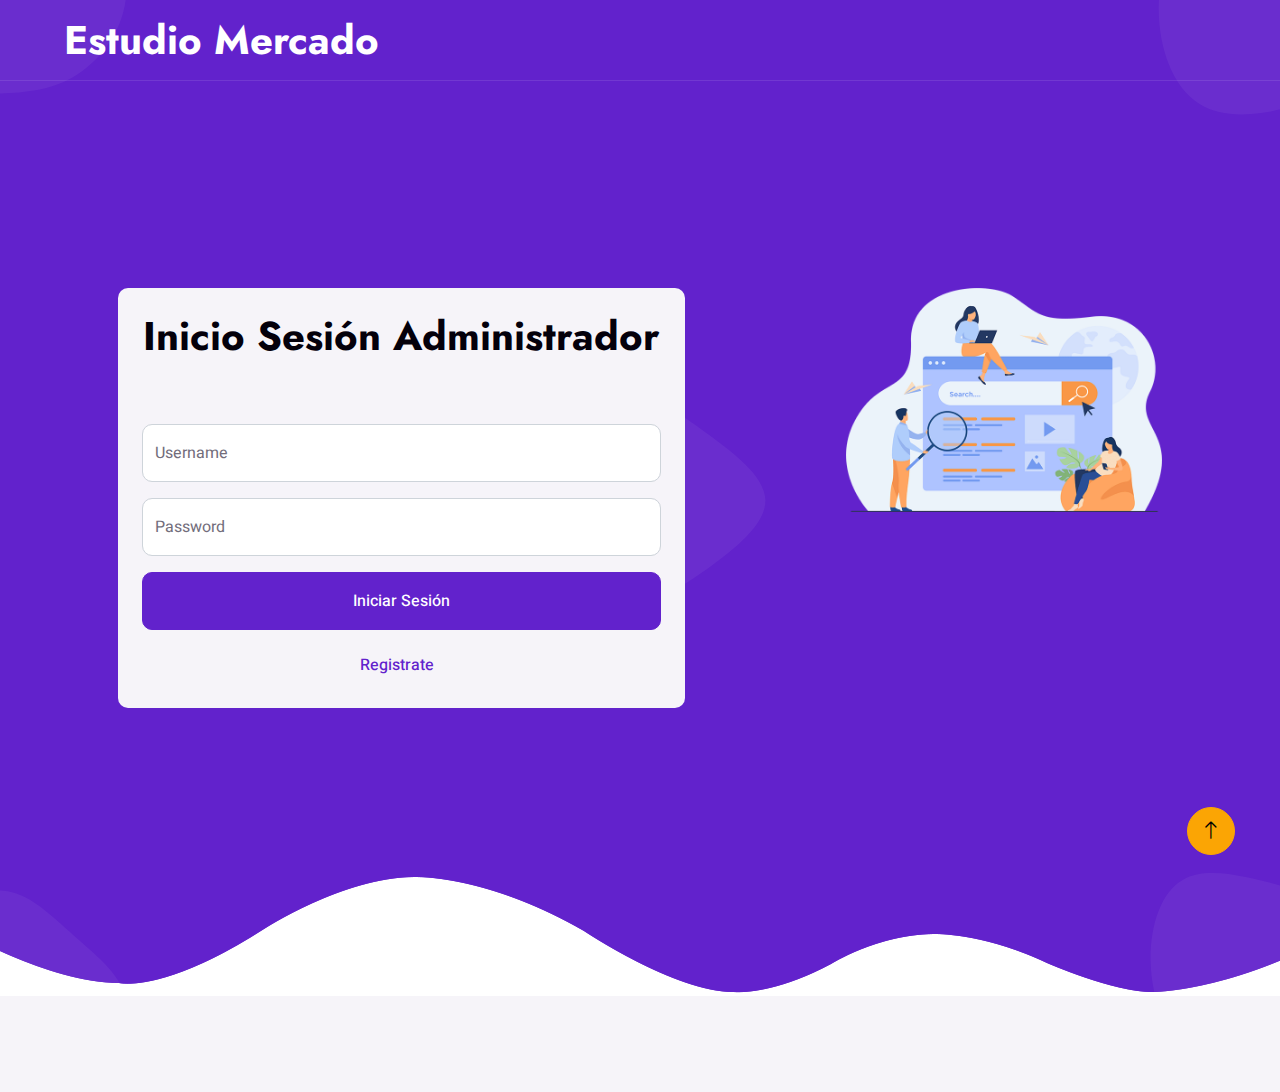
==== admin.html @ ca4d16b6 "agrega interfaz de registro y panel" ====
<!DOCTYPE html>
<html lang="en">

<head>
    <meta charset="utf-8">
    <title>Estudio Mercado</title>
    <meta content="width=device-width, initial-scale=1.0" name="viewport">
    <meta content="" name="keywords">
    <meta content="" name="description">

    <!-- Favicon -->
    <link href="img/favicon.ico" rel="icon">

    <!-- Google Web Fonts -->
    <link rel="preconnect" href="https://fonts.googleapis.com">
    <link rel="preconnect" href="https://fonts.gstatic.com" crossorigin>
    <link href="https://fonts.googleapis.com/css2?family=Heebo:wght@400;500&family=Jost:wght@500;600;700&display=swap"
        rel="stylesheet">

    <!-- Icon Font Stylesheet -->
    <link href="https://cdnjs.cloudflare.com/ajax/libs/font-awesome/5.10.0/css/all.min.css" rel="stylesheet">
    <link href="https://cdn.jsdelivr.net/npm/bootstrap-icons@1.4.1/font/bootstrap-icons.css" rel="stylesheet">

    <!-- Libraries Stylesheet -->
    <link href="lib/animate/animate.min.css" rel="stylesheet">
    <link href="lib/owlcarousel/assets/owl.carousel.min.css" rel="stylesheet">
    <link href="lib/lightbox/css/lightbox.min.css" rel="stylesheet">

    <!-- Customized Bootstrap Stylesheet -->
    <link href="css/bootstrap.min.css" rel="stylesheet">

    <!-- Template Stylesheet -->
    <link href="css/style.css" rel="stylesheet">
</head>

<body>
    <div class="container-xxl bg-white p-0">
        <!-- Spinner Start -->
        <div id="spinner"
            class="show bg-white position-fixed translate-middle w-100 vh-100 top-50 start-50 d-flex align-items-center justify-content-center">
            <div class="spinner-grow text-primary" style="width: 3rem; height: 3rem;" role="status">
                <span class="sr-only">Loading...</span>
            </div>
        </div>
        <!-- Spinner End -->


        <!-- Navbar & Hero Start -->
        <div class="container-xxl position-relative p-0">
            <nav class="navbar navbar-expand-lg navbar-light px-4 px-lg-5 py-3 py-lg-0">
                <a href="" class="navbar-brand p-0">
                    <h1 class="m-3">Estudio Mercado</h1>
                    <!-- <img src="img/logo.png" alt="Logo"> -->
                </a>
                <button class="navbar-toggler" type="button" data-bs-toggle="collapse" data-bs-target="#navbarCollapse">
                    <span class="fa fa-bars"></span>
                </button>
            </nav>

            <div class="container-xxl bg-primary hero-header">
                <div class="container px-lg-5">
                    <div class="row g-5 align-items-start">
                        <div class="col-lg-8 text-center text-lg-start">
                            <div class="col-lg-10 fadeInUp" data-wow-delay="0.1s">
                                <div class="feature-item bg-light rounded text-center p-4">
                                    <form onsubmit="return validarFormulario()">
                                        <div class="row g-3">
                                            <h1 class="text-center mb-5">Inicio Sesión Administrador</h1>
                                            <div class="col-md-12">
                                                <div class="form-floating">
                                                    <input type="text" class="form-control" id="username"
                                                        name="username" placeholder="Username" required minlength="3"
                                                        maxlength="20">
                                                    <label for="username">Username</label>
                                                </div>
                                                <span id="usernameError" class="error-message"></span>
                                            </div>
                                            <div class="col-md-12">
                                                <div class="form-floating">
                                                    <input type="password" class="form-control" id="password"
                                                        name="password" placeholder="Password" required minlength="6">
                                                    <label for="password">Password</label>
                                                </div>
                                                <span id="passwordError" class="error-message"></span>
                                            </div>
                                            <div class="col-12">
                                                <button type="submit" class="btn btn-primary w-100 py-3">Iniciar Sesión</button>
                                            </div>
                                            <div class="row g-2">
                                                <div class="col-md-12">
                                                    <a class="btn btn-link" href="registry.html">Registrate</a>
                                                </div>
                                            </div>
                                        </div>
                                    </form>
                                    <script>
                                        function validarFormulario() {
                                            var username = document.getElementById("username").value;
                                            var password = document.getElementById("password").value;
                                            var usernameError = document.getElementById("usernameError");
                                            var passwordError = document.getElementById("passwordError");

                                            // Validar el campo de nombre de usuario
                                            if (username.length < 3 || username.length > 20) {
                                                usernameError.textContent = "El nombre de usuario debe tener entre 3 y 20 caracteres.";
                                                return false;
                                            } else {
                                                usernameError.textContent = "";
                                            }

                                            // Validar el campo de contraseña
                                            if (password.length < 6) {
                                                passwordError.textContent = "La contraseña debe tener al menos 6 caracteres.";
                                                return false;
                                            } else {
                                                passwordError.textContent = "";
                                            }

                                            // Redirigir al usuario a about.html
                                            window.location.href = "panel.html";

                                            return false;
                                        }
                                    </script>
                                </div>
                            </div>
                        </div>
                        <div class="col-lg-4 text-center text-lg-start">
                            <img class="img-fluid animated zoomIn" src="img/hero.png" alt="">
                        </div>
                    </div>
                </div>
            </div>
        </div>
        <!-- Navbar & Hero End -->

        <!-- Footer Start -->
        
        <!-- Footer End -->


        <!-- Back to Top -->
        <a href="#" class="btn btn-lg btn-secondary btn-lg-square back-to-top"><i class="bi bi-arrow-up"></i></a>
    </div>

    <!-- JavaScript Libraries -->
    <script src="https://code.jquery.com/jquery-3.4.1.min.js"></script>
    <script src="https://cdn.jsdelivr.net/npm/bootstrap@5.0.0/dist/js/bootstrap.bundle.min.js"></script>
    <script src="lib/wow/wow.min.js"></script>
    <script src="lib/easing/easing.min.js"></script>
    <script src="lib/waypoints/waypoints.min.js"></script>
    <script src="lib/counterup/counterup.min.js"></script>
    <script src="lib/owlcarousel/owl.carousel.min.js"></script>
    <script src="lib/isotope/isotope.pkgd.min.js"></script>
    <script src="lib/lightbox/js/lightbox.min.js"></script>

    <!-- Template Javascript -->
    <script src="js/main.js"></script>
</body>

</html>
---- css/style.css ----
/********** Template CSS **********/
:root {
    --primary: #6222CC;
    --secondary: #FBA504;
    --light: #F6F4F9;
    --dark: #04000B;
}


/*** Spinner ***/
#spinner {
    opacity: 0;
    visibility: hidden;
    transition: opacity .5s ease-out, visibility 0s linear .5s;
    z-index: 99999;
}

#spinner.show {
    transition: opacity .5s ease-out, visibility 0s linear 0s;
    visibility: visible;
    opacity: 1;
}

.back-to-top {
    position: fixed;
    display: none;
    right: 45px;
    bottom: 45px;
    z-index: 99;
}


/*** Heading ***/
h1,
h2,
.fw-bold {
    font-weight: 700 !important;
}

h3,
h4,
.fw-semi-bold {
    font-weight: 600 !important;
}

h5,
h6,
.fw-medium {
    font-weight: 500 !important;
}


/*** Button ***/
.btn {
    font-weight: 500;
    transition: .5s;
}

.btn:hover {
    box-shadow: 0 0 10px rgba(0, 0, 0, .5);
}

.btn-square {
    width: 38px;
    height: 38px;
}

.btn-sm-square {
    width: 32px;
    height: 32px;
}

.btn-lg-square {
    width: 48px;
    height: 48px;
}

.btn-square,
.btn-sm-square,
.btn-lg-square {
    padding: 0;
    display: flex;
    align-items: center;
    justify-content: center;
    font-weight: normal;
    border-radius: 50px;
}


/*** Navbar ***/
.navbar .dropdown-toggle::after {
    border: none;
    content: "\f067";
    font-family: "Font Awesome 5 Free";
    font-size: 10px;
    font-weight: bold;
    vertical-align: middle;
    margin-left: 8px;
}

.navbar-light .navbar-nav .nav-link {
    position: relative;
    margin-right: 25px;
    padding: 35px 0;
    font-family: 'Jost', sans-serif;
    font-size: 18px;
    font-weight: 500;
    color: var(--light) !important;
    outline: none;
    transition: .5s;
}

.sticky-top.navbar-light .navbar-nav .nav-link {
    padding: 20px 0;
    color: var(--dark) !important;
}

.navbar-light .navbar-nav .nav-link:hover,
.navbar-light .navbar-nav .nav-link.active {
    color: var(--secondary) !important;
}

.navbar-light .navbar-brand h1 {
    color: #FFFFFF;
}

.navbar-light .navbar-brand img {
    max-height: 60px;
    transition: .5s;
}

.sticky-top.navbar-light .navbar-brand img {
    max-height: 45px;
}

@media (max-width: 991.98px) {
    .sticky-top.navbar-light {
        position: relative;
        background: #FFFFFF;
    }

    .navbar-light .navbar-collapse {
        margin-top: 15px;
        border-top: 1px solid #DDDDDD;
    }

    .navbar-light .navbar-nav .nav-link,
    .sticky-top.navbar-light .navbar-nav .nav-link {
        padding: 10px 0;
        margin-left: 0;
        color: var(--dark) !important;
    }

    .navbar-light .navbar-brand h1 {
        color: var(--primary);
    }

    .navbar-light .navbar-brand img {
        max-height: 45px;
    }
}

@media (min-width: 992px) {
    .navbar-light {
        position: absolute;
        width: 100%;
        top: 0;
        left: 0;
        border-bottom: 1px solid rgba(256, 256, 256, .1);
        z-index: 999;
    }
    
    .sticky-top.navbar-light {
        position: fixed;
        background: #FFFFFF;
    }

    .sticky-top.navbar-light .navbar-brand h1 {
        color: var(--primary);
    }

    .navbar-light .navbar-nav .nav-item .dropdown-menu {
        display: block;
        border: none;
        margin-top: 0;
        top: 150%;
        opacity: 0;
        visibility: hidden;
        transition: .5s;
    }

    .navbar-light .navbar-nav .nav-item:hover .dropdown-menu {
        top: 100%;
        visibility: visible;
        transition: .5s;
        opacity: 1;
    }

    .navbar-light .btn {
        color: var(--dark);
        background: #FFFFFF;
    }

    .sticky-top.navbar-light .btn {
        color: var(--dark);
        background: var(--secondary);
    }
}


/*** Hero Header ***/
.hero-header {
    margin-bottom: 6rem;
    padding: 18rem 0;
    background:
        url(../img/blob-top-left.png),
        url(../img/blob-top-right.png),
        url(../img/blob-bottom-left.png),
        url(../img/blob-bottom-right.png),
        url(../img/blob-center.png),
        url(../img/bg-bottom.png);
    background-position:
        left 0px top 0px,
        right 0px top 0px,
        left 0px bottom 0px,
        right 0px bottom 0px,
        center center,
        center bottom;
    background-repeat: no-repeat;
}

@media (max-width: 991.98px) {
    .hero-header {
        padding: 6rem 0 9rem 0;
    }
}


/*** Section Title ***/
.section-title {
    position: relative;
    display: flex;
    align-items: center;
    font-weight: 500;
    text-transform: uppercase;
}

.section-title span:first-child,
.section-title span:last-child {
    position: relative;
    display: inline-block;
    margin-right: 30px;
    width: 30px;
    height: 2px;
}

.section-title span:last-child {
    margin-right: 0;
    margin-left: 30px;
}

.section-title span:first-child::after,
.section-title span:last-child::after {
    position: absolute;
    content: "";
    width: 15px;
    height: 2px;
    top: 0;
    right: -20px;
}

.section-title span:last-child::after {
    right: auto;
    left: -20px;
}

.section-title.text-primary span:first-child,
.section-title.text-primary span:last-child,
.section-title.text-primary span:first-child::after,
.section-title.text-primary span:last-child::after {
    background: var(--primary);
}

.section-title.text-secondary span:first-child,
.section-title.text-secondary span:last-child,
.section-title.text-secondary span:first-child::after,
.section-title.text-secondary span:last-child::after {
    background: var(--secondary);
}

.section-title.text-white span:first-child,
.section-title.text-white span:last-child,
.section-title.text-white span:first-child::after,
.section-title.text-white span:last-child::after {
    background: #FFFFFF;
}


/*** Feature ***/
.feature-item {
    transition: .5s;
}

.feature-item:hover {
    margin-top: -15px;
}


/*** About ***/
.progress {
    height: 5px;
}

.progress .progress-bar {
    width: 0px;
    transition: 3s;
}


/*** Fact ***/
.fact {
    margin: 6rem 0;
    background:
        url(../img/blob-top-left.png),
        url(../img/blob-top-right.png),
        url(../img/blob-bottom-left.png),
        url(../img/blob-bottom-right.png),
        url(../img/blob-center.png);
    background-position:
        left 0px top 0px,
        right 0px top 0px,
        left 0px bottom 0px,
        right 0px bottom 0px,
        center center;
    background-repeat: no-repeat;
}


/*** Service ***/
.service-item {
    position: relative;
    padding: 45px 30px;
    background: var(--light);
    overflow: hidden;
    transition: .5s;
}

.service-item:hover {
    margin-top: -15px;
    padding-bottom: 60px;
    background: var(--primary);
}

.service-item .service-icon {
    margin: 0 auto 20px auto;
    width: 100px;
    height: 100px;
    display: flex;
    align-items: center;
    justify-content: center;
    color: var(--light);
    background: url(../img/blob-primary.png) center center no-repeat;
    background-size: contain;
    transition: .5s;
}

.service-item:hover .service-icon {
    color: var(--dark);
    background: url(../img/blob-secondary.png) center center no-repeat;
    background-size: contain;
}

.service-item h5,
.service-item p {
    transition: .5s;
}

.service-item:hover h5,
.service-item:hover p {
    color: #FFFFFF;
}

.service-item a.btn {
    position: absolute;
    bottom: -40px;
    left: 50%;
    transform: translateX(-50%);
    color: var(--primary);
    background: #FFFFFF;
    border-radius: 40px 40px 0 0;
    transition: .5s;
    z-index: 1;
}

.service-item a.btn:hover {
    color: var(--dark);
    background: var(--secondary);
}

.service-item:hover a.btn {
    bottom: 0;
}


/*** Project Portfolio ***/
#portfolio-flters li {
    display: inline-block;
    font-weight: 500;
    color: var(--dark);
    cursor: pointer;
    transition: .5s;
    border-bottom: 2px solid transparent;
}

#portfolio-flters li:hover,
#portfolio-flters li.active {
    color: var(--primary);
    border-color: var(--primary);
}

.portfolio-item img {
    transition: .5s;
}

.portfolio-item:hover img {
    transform: scale(1.1);
}

.portfolio-item .portfolio-overlay {
    position: absolute;
    display: flex;
    align-items: center;
    justify-content: center;
    width: 100%;
    height: 100%;
    top: 0;
    left: 0;
    background: rgba(98, 34, 204, .9);
    transition: .5s;
    opacity: 0;
}

.portfolio-item:hover .portfolio-overlay {
    opacity: 1;
}


/*** Newsletter ***/
.newsletter {
    margin: 6rem 0;
    background:
        url(../img/blob-top-left.png),
        url(../img/blob-top-right.png),
        url(../img/blob-bottom-left.png),
        url(../img/blob-bottom-right.png),
        url(../img/blob-center.png);
    background-position:
        left 0px top 0px,
        right 0px top 0px,
        left 0px bottom 0px,
        right 0px bottom 0px,
        center center;
    background-repeat: no-repeat;
}


/*** Testimonial ***/
.testimonial-carousel .testimonial-item {
    padding: 0 30px 30px 30px;
}

.testimonial-carousel .owl-nav {
    display: flex;
    justify-content: center;
}

.testimonial-carousel .owl-nav .owl-prev,
.testimonial-carousel .owl-nav .owl-next {
    margin: 0 12px;
    width: 60px;
    height: 60px;
    display: flex;
    align-items: center;
    justify-content: center;
    color: var(--primary);
    background: var(--light);
    border-radius: 60px;
    font-size: 22px;
    transition: .5s;
}

.testimonial-carousel .owl-nav .owl-prev:hover,
.testimonial-carousel .owl-nav .owl-next:hover {
    color: #FFFFFF;
    background: var(--primary);
    box-shadow: 0 0 10px rgba(0, 0, 0, .5);
}


/*** Team ***/
.team-item .btn {
    color: var(--primary);
    background: #FFFFFF;
}

.team-item .btn:hover {
    color: #FFFFFF;
    background: var(--primary);
}


/*** Footer ***/
.footer {
    margin-top: 6rem;
    padding-top: 9rem;
    background:
        url(../img/bg-top.png),
        url(../img/map.png);
    background-position:
        center top,
        center center;
    background-repeat: no-repeat;
}

.footer .btn.btn-social {
    margin-right: 5px;
    width: 40px;
    height: 40px;
    display: flex;
    align-items: center;
    justify-content: center;
    color: var(--light);
    border: 1px solid rgba(256, 256, 256, .1);
    border-radius: 40px;
    transition: .3s;
}

.footer .btn.btn-social:hover {
    color: var(--primary);
}

.footer .btn.btn-link {
    display: block;
    margin-bottom: 10px;
    padding: 0;
    text-align: left;
    color: var(--light);
    font-weight: normal;
    transition: .3s;
}

.footer .btn.btn-link::before {
    position: relative;
    content: "\f105";
    font-family: "Font Awesome 5 Free";
    font-weight: 900;
    margin-right: 10px;
}

.footer .btn.btn-link:hover {
    letter-spacing: 1px;
    box-shadow: none;
    color: var(--secondary);
}

.footer .copyright {
    padding: 25px 0;
    font-size: 14px;
    border-top: 1px solid rgba(256, 256, 256, .1);
}

.footer .copyright a {
    color: var(--light);
}

.footer .footer-menu a {
    margin-right: 15px;
    padding-right: 15px;
    border-right: 1px solid rgba(255, 255, 255, .1);
}

.footer .footer-menu a:last-child {
    margin-right: 0;
    padding-right: 0;
    border-right: none;
}

.footer .copyright a:hover,
.footer .footer-menu a:hover {
    color: var(--secondary);
}
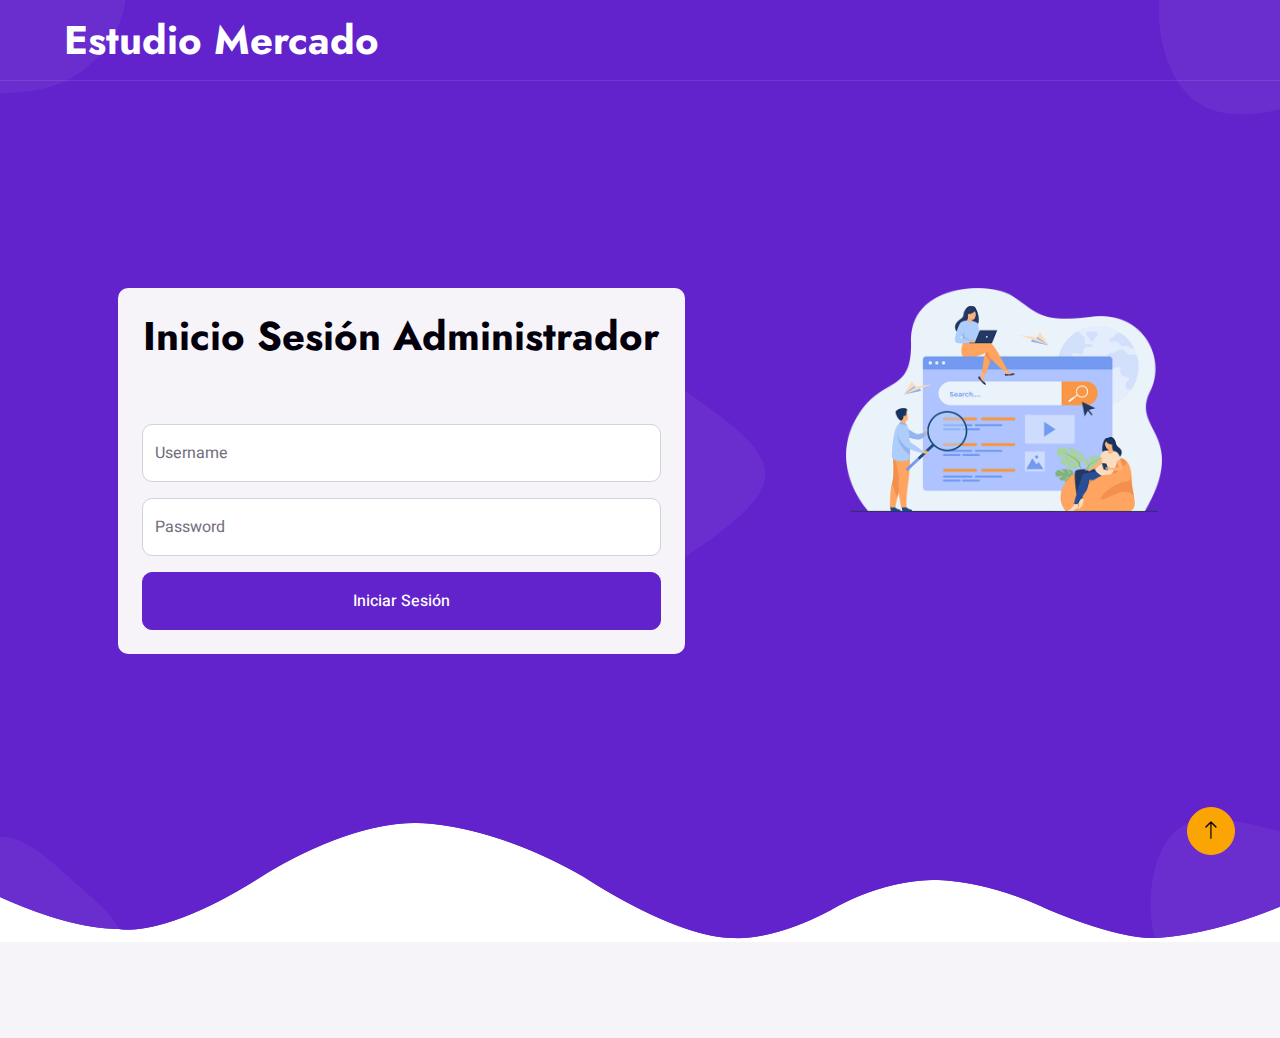
==== commit 83363747: "Se quita el vinculo de registro para administrador, en el inicio de sesión del mismo." ====
--- a/admin.html
+++ b/admin.html
@@ -86,11 +86,6 @@
                                             <div class="col-12">
                                                 <button type="submit" class="btn btn-primary w-100 py-3">Iniciar Sesión</button>
                                             </div>
-                                            <div class="row g-2">
-                                                <div class="col-md-12">
-                                                    <a class="btn btn-link" href="registry.html">Registrate</a>
-                                                </div>
-                                            </div>
                                         </div>
                                     </form>
                                     <script>
